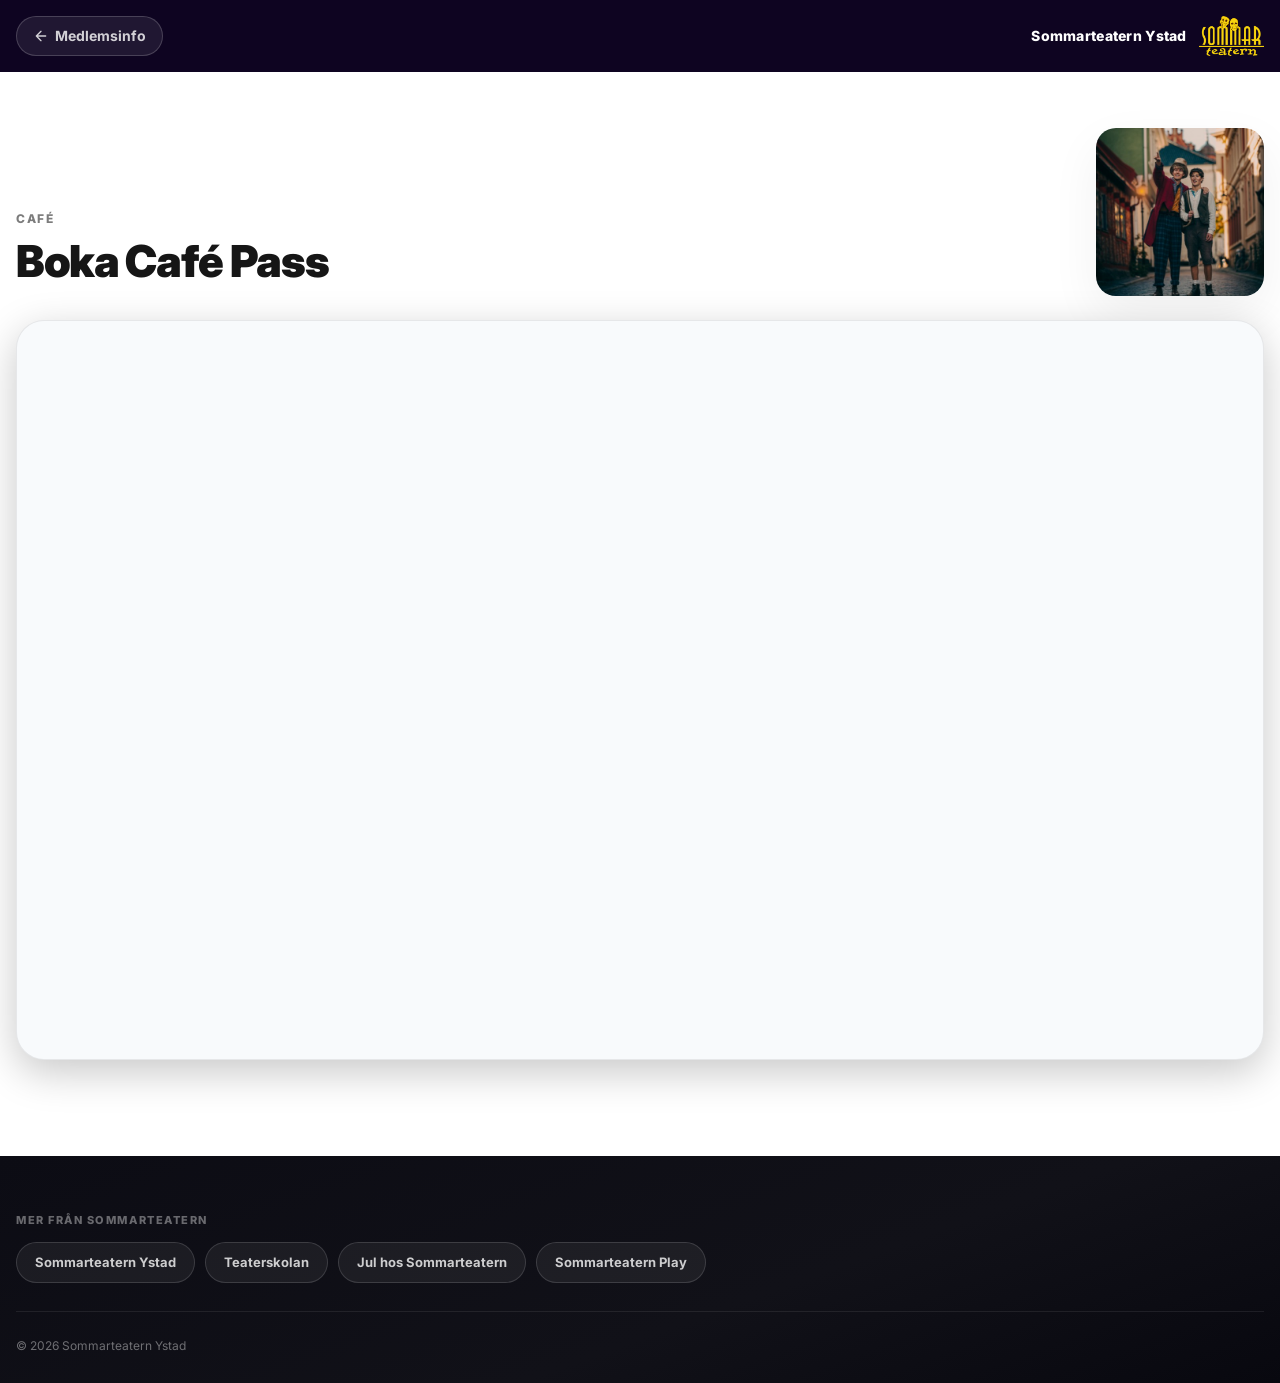
==== cafe-pass.html @ a862b65d "Hela sidan" ====
<!DOCTYPE html>
<html lang="sv">
<head>
  <meta charset="UTF-8">
  <meta name="viewport" content="width=device-width, initial-scale=1.0">
  <title>Boka Café Pass — Medlemsinfo</title>
  <meta name="robots" content="noindex, nofollow">
  <link rel="preconnect" href="https://fonts.googleapis.com">
  <link rel="preconnect" href="https://fonts.gstatic.com" crossorigin>
  <link href="https://fonts.googleapis.com/css2?family=Inter:ital,opsz,wght@0,14..32,300..900;1,14..32,300..900&display=swap" rel="stylesheet">
  <link rel="icon" type="image/png" href="images/sommarteater-logo-yellow.png">
  <link rel="stylesheet" href="css/style.css">
</head>
<body>

  <div class="topbar">
    <div class="container">
      <a href="index.html" class="topbar-back">
        <svg width="16" height="16" viewBox="0 0 24 24" fill="none" stroke="currentColor" stroke-width="2" stroke-linecap="round" stroke-linejoin="round"><path d="M19 12H5M12 19l-7-7 7-7"/></svg>
        Medlemsinfo
      </a>
      <div class="topbar-brand">
        <span class="topbar-title">Sommarteatern Ystad</span>
        <img src="images/sommarteater-logo-yellow.png" alt="Sommarteatern Ystad" class="topbar-logo">
      </div>
    </div>
  </div>

  <section class="section" style="padding-bottom: 24px;">
    <div class="container">
      <div class="page-header-row">
        <div class="page-header-text">
          <p class="section-kicker">Café</p>
          <h1 class="page-title">Boka Café Pass</h1>
        </div>
        <img src="images/accent-cafe.jpg" alt="" class="page-photo">
      </div>
    </div>
  </section>

  <section class="container" style="padding-bottom: 56px;">
    <div class="embed-wrap">
      <iframe id="embed-frame" title="Boka Café Pass"></iframe>
      <div id="embed-loading" class="embed-loading" style="display:none;">
        <div class="embed-loading-spinner"></div>
        <p class="embed-loading-text">Laddar bokning…</p>
      </div>
      <div id="embed-fallback" class="embed-fallback" style="display:none;">
        <h3>Bokningen är inte kopplad ännu</h3>
        <p>Länken till bokningsverktyget saknas. Uppdatera <code>CAFE_PASS_EMBED_URL</code> i <code>js/cafe-pass-config.js</code>.</p>
      </div>
    </div>
  </section>

  <footer class="site-footer">
    <div class="container">

      <p class="footer-links-title">Mer från Sommarteatern</p>
      <div class="footer-links">
        <a href="https://www.sommarteaternystad.com" target="_blank" rel="noopener" class="footer-link-pill">Sommarteatern Ystad</a>
        <a href="https://teaterskolan.sommarteaternystad.com" target="_blank" rel="noopener" class="footer-link-pill">Teaterskolan</a>
        <a href="https://jul.sommarteaternystad.com" target="_blank" rel="noopener" class="footer-link-pill">Jul hos Sommarteatern</a>
        <a href="https://sommarteaternplay.com" target="_blank" rel="noopener" class="footer-link-pill">Sommarteatern Play</a>
      </div>

      <div class="footer-bottom">
        <span>© 2026 Sommarteatern Ystad</span>
      </div>
    </div>
  </footer>

  <script src="js/cafe-pass-config.js"></script>
  <script src="js/embed.js"></script>
  <script>initEmbed(CAFE_PASS_EMBED_URL, "REPLACE_WITH_DEPLOYMENT_ID");</script>

</body>
</html>
---- css/style.css ----
/* ══════════════════════════════════════════════
   MEDLEMSSIDA — Sommarteatern Ystad
   Delar designspråk med sommarteaternystad.com
══════════════════════════════════════════════ */

:root {
  --bg: #ffffff;
  --bg-soft: #f7f7f5;
  --line: rgba(20, 20, 20, 0.08);
  --text: #161616;
  --muted: rgba(22, 22, 22, 0.72);
  --muted-2: rgba(22, 22, 22, 0.5);

  /* Brand */
  --gold: #c9a84c;
  --gold-light: #e0bb65;
  --crimson: #8b1a2e;
  --crimson-deep: #5e0f1e;
  --purple-dark: #0e0421;
  --purple-mid: #1c0938;
  --blue: #1c2a5c;
  --blue-deep: #0a0f28;
  --green: #1a4a28;
  --green-deep: #06110a;

  --max: 1280px;
  --radius-lg: 28px;
  --radius-md: 20px;
  --radius-sm: 14px;
  --shadow: 0 18px 50px rgba(0, 0, 0, 0.06);
  --shadow-dark: 0 12px 40px rgba(0, 0, 0, 0.22);
}

*, *::before, *::after { box-sizing: border-box; }

html { scroll-behavior: smooth; }

body {
  margin: 0;
  font-family: 'Inter', -apple-system, BlinkMacSystemFont, 'Helvetica Neue', sans-serif;
  background: var(--bg);
  color: var(--text);
  line-height: 1.6;
  -webkit-font-smoothing: antialiased;
  -moz-osx-font-smoothing: grayscale;
}

a { color: inherit; text-decoration: none; }
img { display: block; max-width: 100%; }

.container {
  width: min(calc(100% - 32px), var(--max));
  margin: 0 auto;
}

/* ══════════════════════════════════════════════
   TOP BAR — enkel navigering på undersidor
══════════════════════════════════════════════ */

.topbar {
  background: var(--purple-dark);
  padding: 16px 0;
}

.topbar .container {
  display: flex;
  align-items: center;
  justify-content: space-between;
  gap: 16px;
}

.topbar-brand {
  display: flex;
  align-items: center;
  gap: 12px;
}

.topbar-logo { height: 40px; width: auto; }

.topbar-title {
  color: #fff;
  font-weight: 800;
  font-size: 14px;
  letter-spacing: 0.02em;
}

.topbar-back {
  display: inline-flex;
  align-items: center;
  gap: 6px;
  color: rgba(255,255,255,0.80);
  font-size: 14px;
  font-weight: 700;
  padding: 8px 16px;
  border-radius: 999px;
  background: rgba(255,255,255,0.08);
  border: 1px solid rgba(255,255,255,0.18);
  transition: background 0.2s, color 0.2s;
}

.topbar-back:hover { background: rgba(255,255,255,0.16); color: #fff; }

/* ══════════════════════════════════════════════
   HERO (startsida)
══════════════════════════════════════════════ */

.hero-section {
  position: relative;
  padding: 72px 0 56px;
  background:
    linear-gradient(160deg, rgba(14,4,33,0.90) 0%, rgba(28,9,56,0.86) 55%, rgba(94,15,30,0.88) 130%),
    url('../images/accent-hero.jpg') center 32% / cover no-repeat;
  text-align: center;
  overflow: hidden;
}

.hero-logo {
  width: min(140px, 32vw);
  height: auto;
  margin: 0 auto 22px;
  filter: drop-shadow(0 4px 30px rgba(0,0,0,0.5)) drop-shadow(0 0 40px rgba(201,168,76,0.25));
}

.hero-kicker {
  display: block;
  font-size: clamp(13px, 1.8vw, 16px);
  font-weight: 300;
  letter-spacing: 0.14em;
  color: rgba(255,255,255,0.72);
  text-transform: uppercase;
  margin-bottom: 8px;
}

.hero-title {
  margin: 0;
  font-size: clamp(38px, 8vw, 68px);
  font-weight: 900;
  letter-spacing: -0.03em;
  line-height: 0.95;
  color: #fff;
  text-shadow: 0 4px 40px rgba(0,0,0,0.5);
}

.hero-sub {
  margin: 16px auto 0;
  max-width: 460px;
  font-size: 15px;
  color: rgba(255,255,255,0.68);
}

/* ══════════════════════════════════════════════
   SECTION SHARED
══════════════════════════════════════════════ */

.section { padding: 56px 0; }

.section-head { margin-bottom: 32px; }
.section-head.center { text-align: center; }

.section-kicker {
  margin: 0 0 10px;
  text-transform: uppercase;
  letter-spacing: 0.14em;
  font-size: 12px;
  font-weight: 800;
  color: #7c7c7c;
}

h1.page-title {
  margin: 0 0 12px;
  font-size: clamp(28px, 4.5vw, 44px);
  font-weight: 900;
  letter-spacing: -0.03em;
  line-height: 1.05;
  color: var(--text);
}

h2 {
  margin: 0 0 12px;
  font-size: clamp(26px, 3.5vw, 38px);
  line-height: 1.05;
  letter-spacing: -0.03em;
  color: var(--text);
}

.page-lead {
  font-size: 16px;
  color: var(--muted);
  max-width: 620px;
  margin: 0 0 8px;
}

/* ══════════════════════════════════════════════
   SIDHUVUD MED STÄMNINGSBILD
══════════════════════════════════════════════ */

.page-header-row {
  display: flex;
  align-items: flex-end;
  justify-content: space-between;
  gap: 28px;
  flex-wrap: wrap;
}

.page-header-text { flex: 1; min-width: 240px; }

.page-photo {
  width: 168px;
  height: 168px;
  border-radius: var(--radius-md);
  object-fit: cover;
  box-shadow: var(--shadow);
  flex-shrink: 0;
}

@media (max-width: 719px) {
  .page-header-row { flex-direction: column-reverse; align-items: stretch; gap: 18px; }
  .page-photo { width: 100%; height: 160px; }
}

/* ══════════════════════════════════════════════
   INFO-KORT (Ledare & Kontakt m.fl.)
══════════════════════════════════════════════ */

.info-card {
  background: #fff;
  border: 1px solid var(--line);
  border-radius: var(--radius-md);
  padding: 24px 26px;
  box-shadow: var(--shadow);
  margin-bottom: 32px;
}

.info-card-title {
  margin: 0 0 12px;
  font-size: 16px;
  font-weight: 800;
  letter-spacing: -0.01em;
  color: var(--text);
}

.info-card p {
  margin: 0 0 10px;
  font-size: 14px;
  color: var(--muted);
  line-height: 1.65;
}

.info-card p:last-child { margin-bottom: 0; }

/* ══════════════════════════════════════════════
   FÖRMÅNS-KORT
══════════════════════════════════════════════ */

.benefit-card {
  background: #fff;
  border: 1px solid var(--line);
  border-radius: var(--radius-lg);
  padding: 30px 28px;
  box-shadow: var(--shadow);
  margin-bottom: 20px;
}

.benefit-card-icon {
  width: 52px;
  height: 52px;
  border-radius: 14px;
  display: flex;
  align-items: center;
  justify-content: center;
  margin-bottom: 18px;
  background: rgba(201,168,76,0.12);
  color: var(--gold);
}

.benefit-card-icon--purple { background: rgba(91,42,134,0.10); color: #7c3fb0; }

.benefit-card-title {
  margin: 0 0 12px;
  font-size: 21px;
  font-weight: 900;
  letter-spacing: -0.02em;
  color: var(--text);
}

.benefit-card p {
  margin: 0 0 14px;
  font-size: 14.5px;
  line-height: 1.7;
  color: var(--muted);
}

.benefit-card p:last-of-type { margin-bottom: 0; }

.benefit-card-code {
  display: inline-flex;
  align-items: center;
  gap: 8px;
  background: var(--bg-soft);
  border: 1px solid var(--line);
  border-radius: 999px;
  padding: 8px 20px;
  font-weight: 800;
  font-size: 14px;
  letter-spacing: 0.04em;
  margin: 6px 0 4px;
}

/* ══════════════════════════════════════════════
   LÄNK-GRID (bento-liknande knappar)
══════════════════════════════════════════════ */

.link-grid {
  display: grid;
  grid-template-columns: repeat(3, 1fr);
  gap: 16px;
}

.link-tile {
  border-radius: var(--radius-lg);
  overflow: hidden;
  position: relative;
  min-height: 200px;
  display: flex;
  transition: transform 0.22s ease, box-shadow 0.22s ease;
  box-shadow: var(--shadow-dark);
}

.link-tile:hover { transform: translateY(-4px) scale(1.005); box-shadow: 0 24px 64px rgba(0,0,0,0.30); }

.link-tile--wide { grid-column: span 3; min-height: 150px; }
.link-tile--half { grid-column: span 3; }

@media (min-width: 720px) {
  .link-tile--half { grid-column: span 1; }
}

.link-tile-inner {
  flex: 1;
  display: flex;
  flex-direction: column;
  justify-content: flex-end;
  padding: 28px;
  position: relative;
}

.link-tile--oliver .link-tile-inner {
  background: linear-gradient(135deg, var(--crimson) 0%, #3a0a16 60%, #1a0520 100%);
}
.link-tile--lilla .link-tile-inner {
  background: linear-gradient(135deg, var(--green) 0%, var(--green-deep) 100%);
}
.link-tile--schema .link-tile-inner {
  background: linear-gradient(135deg, var(--blue) 0%, var(--blue-deep) 100%);
}
.link-tile--cafe .link-tile-inner {
  background: linear-gradient(135deg, #5a4010 0%, #281800 100%);
}
.link-tile--tickets .link-tile-inner {
  background: linear-gradient(135deg, #1c2a5c 0%, #0a0f28 100%);
}
.link-tile--formaner .link-tile-inner {
  background: linear-gradient(135deg, #5b2a86 0%, #1f0a38 100%);
}
.link-tile--reklam .link-tile-inner {
  background: linear-gradient(135deg, #4338CA 0%, #151046 100%);
}

.link-tile-tag {
  display: inline-block;
  align-self: flex-start;
  font-size: 10px;
  font-weight: 800;
  text-transform: uppercase;
  letter-spacing: 0.14em;
  color: rgba(255,255,255,0.55);
  background: rgba(255,255,255,0.12);
  padding: 3px 10px;
  border-radius: 999px;
  margin-bottom: 12px;
}

.link-tile-title {
  margin: 0 0 8px;
  font-size: clamp(20px, 2.4vw, 26px);
  font-weight: 900;
  color: #fff;
  letter-spacing: -0.02em;
  line-height: 1.05;
}

.link-tile-desc {
  margin: 0;
  font-size: 13px;
  color: rgba(255,255,255,0.65);
  line-height: 1.5;
}

.link-tile-arrow {
  position: absolute;
  top: 24px;
  right: 24px;
  color: rgba(255,255,255,0.55);
  transition: transform 0.2s, color 0.2s;
}

.link-tile:hover .link-tile-arrow { transform: translate(3px,-3px); color: #fff; }

.link-tile.is-disabled { opacity: 0.6; cursor: default; }
.link-tile.is-disabled:hover { transform: none; box-shadow: var(--shadow-dark); }

/* ══════════════════════════════════════════════
   RESURS-KORT (dokumentlänkar på innehållssidor)
══════════════════════════════════════════════ */

.resource-list {
  display: flex;
  flex-direction: column;
  gap: 14px;
  margin: 0 0 40px;
}

.resource-card {
  display: flex;
  align-items: center;
  gap: 18px;
  background: #fff;
  border: 1px solid var(--line);
  border-radius: var(--radius-md);
  padding: 20px 24px;
  box-shadow: var(--shadow);
  transition: transform 0.18s ease, box-shadow 0.18s ease, border-color 0.18s;
}

.resource-card:hover {
  transform: translateY(-2px);
  box-shadow: 0 20px 50px rgba(0,0,0,0.10);
  border-color: rgba(201,168,76,0.4);
}

.resource-icon {
  flex-shrink: 0;
  width: 46px;
  height: 46px;
  border-radius: 12px;
  display: flex;
  align-items: center;
  justify-content: center;
  background: var(--bg-soft);
  color: var(--crimson);
}

.resource-body { flex: 1; min-width: 0; }

.resource-title {
  margin: 0 0 3px;
  font-size: 16px;
  font-weight: 800;
  letter-spacing: -0.01em;
  color: var(--text);
}

.resource-desc {
  margin: 0;
  font-size: 13px;
  color: var(--muted-2);
}

.resource-go {
  flex-shrink: 0;
  color: var(--muted-2);
  transition: transform 0.18s, color 0.18s;
}

.resource-card:hover .resource-go { transform: translateX(3px); color: var(--crimson); }

/* ══════════════════════════════════════════════
   BUTTONS
══════════════════════════════════════════════ */

.btn {
  display: inline-flex;
  align-items: center;
  justify-content: center;
  gap: 8px;
  min-height: 50px;
  padding: 0 26px;
  border-radius: 999px;
  font-size: 15px;
  font-weight: 800;
  letter-spacing: -0.01em;
  transition: background 0.2s, transform 0.18s, box-shadow 0.18s;
  cursor: pointer;
  border: none;
  white-space: nowrap;
}

.btn-gold { background: var(--gold); color: #1a1000; }
.btn-gold:hover { background: var(--gold-light); transform: translateY(-2px); box-shadow: 0 8px 24px rgba(201,168,76,0.45); }

.btn-crimson { background: var(--crimson); color: #fff; }
.btn-crimson:hover { background: #a01f35; transform: translateY(-2px); box-shadow: 0 8px 24px rgba(139,26,46,0.4); }

.btn-dark { background: var(--purple-dark); color: #fff; }
.btn-dark:hover { background: var(--purple-mid); transform: translateY(-2px); }

.btn-row {
  display: flex;
  gap: 12px;
  flex-wrap: wrap;
  margin-top: 4px;
}

/* ══════════════════════════════════════════════
   NOTICE / PLACEHOLDER
══════════════════════════════════════════════ */

.notice {
  border-radius: var(--radius-md);
  padding: 18px 22px;
  font-size: 14px;
  line-height: 1.6;
  margin-bottom: 32px;
}

.notice-info {
  background: #fff7e6;
  border: 1px solid #f0d999;
  color: #7a5c00;
}

/* ══════════════════════════════════════════════
   SCHEMA EMBED
══════════════════════════════════════════════ */

.embed-wrap {
  position: relative;
  border-radius: var(--radius-lg);
  overflow: hidden;
  box-shadow: var(--shadow-dark);
  border: 1px solid var(--line);
  background: #f8fafc;
}

.embed-wrap iframe {
  display: block;
  width: 100%;
  height: 82vh;
  min-height: 640px;
  border: none;
  position: relative;
  z-index: 1;
}

.embed-loading {
  position: absolute;
  inset: 0;
  display: flex;
  flex-direction: column;
  align-items: center;
  justify-content: center;
  gap: 16px;
  background: #f8fafc;
  z-index: 2;
  transition: opacity 0.25s ease;
}

.embed-loading-spinner {
  width: 40px;
  height: 40px;
  border-radius: 50%;
  border: 3px solid rgba(139, 26, 46, 0.15);
  border-top-color: var(--crimson);
  animation: embed-spin 0.8s linear infinite;
}

.embed-loading-text {
  font-size: 13px;
  font-weight: 700;
  color: var(--muted-2);
}

@keyframes embed-spin {
  to { transform: rotate(360deg); }
}

.embed-fallback {
  padding: 60px 24px;
  text-align: center;
  color: var(--muted);
}

.embed-fallback h3 { margin: 0 0 10px; font-size: 20px; color: var(--text); }
.embed-fallback p { margin: 0 0 20px; font-size: 14px; }

@media (max-width: 719px) {
  .embed-wrap iframe { height: 78vh; min-height: 520px; }
}

/* ══════════════════════════════════════════════
   KOMMER SNART
══════════════════════════════════════════════ */

.coming-soon {
  text-align: center;
  padding: 90px 0;
}

.coming-soon-badge {
  display: inline-block;
  font-size: 11px;
  font-weight: 800;
  text-transform: uppercase;
  letter-spacing: 0.16em;
  color: var(--crimson);
  background: rgba(139,26,46,0.08);
  padding: 6px 14px;
  border-radius: 999px;
  margin-bottom: 18px;
}

/* ══════════════════════════════════════════════
   FOOTER
══════════════════════════════════════════════ */

.site-footer {
  background: linear-gradient(160deg, #0c0c14 0%, #111118 60%, #08080f 100%);
  color: #fff;
  padding: 56px 0 28px;
  margin-top: 40px;
}

.footer-doc-card {
  display: flex;
  align-items: center;
  gap: 20px;
  background: rgba(255,255,255,0.05);
  border: 1px solid rgba(255,255,255,0.10);
  border-radius: var(--radius-md);
  padding: 22px 26px;
  margin-bottom: 32px;
  flex-wrap: wrap;
}

.footer-doc-icon {
  flex-shrink: 0;
  width: 48px;
  height: 48px;
  border-radius: 12px;
  background: rgba(201,168,76,0.15);
  color: var(--gold);
  display: flex;
  align-items: center;
  justify-content: center;
}

.footer-doc-body { flex: 1; min-width: 200px; }

.footer-doc-title { font-size: 16px; font-weight: 800; margin: 0 0 4px; }
.footer-doc-desc { font-size: 13px; color: rgba(255,255,255,0.55); margin: 0; }

.footer-links-title {
  margin: 0 0 12px;
  font-size: 11px;
  font-weight: 800;
  text-transform: uppercase;
  letter-spacing: 0.14em;
  color: rgba(255,255,255,0.38);
}

.footer-links {
  display: flex;
  flex-wrap: wrap;
  gap: 10px;
  margin-bottom: 28px;
}

.footer-link-pill {
  display: inline-flex;
  align-items: center;
  padding: 9px 18px;
  border-radius: 999px;
  background: rgba(255,255,255,0.06);
  border: 1px solid rgba(255,255,255,0.14);
  color: rgba(255,255,255,0.78);
  font-size: 13px;
  font-weight: 700;
  transition: background 0.2s, border-color 0.2s, color 0.2s;
}

.footer-link-pill:hover {
  background: rgba(255,255,255,0.14);
  border-color: rgba(255,255,255,0.22);
  color: #fff;
}

.footer-bottom {
  display: flex;
  align-items: center;
  justify-content: space-between;
  gap: 12px;
  flex-wrap: wrap;
  padding-top: 24px;
  border-top: 1px solid rgba(255,255,255,0.08);
  font-size: 12px;
  color: rgba(255,255,255,0.40);
}

.footer-bottom a { color: rgba(255,255,255,0.55); }
.footer-bottom a:hover { color: #fff; }

/* ══════════════════════════════════════════════
   RESPONSIVE
══════════════════════════════════════════════ */

@media (max-width: 719px) {
  .link-grid { grid-template-columns: 1fr; }
  .link-tile--wide { grid-column: span 1; }
  .topbar-title { display: none; }

  /* Kompakt hero — allt (header + snabblänkar) ska rymmas i första vyn */
  .hero-section { padding: 24px 0 18px; }
  .hero-logo { width: 56px; margin: 0 auto 8px; }
  .hero-kicker { font-size: 10px; margin-bottom: 2px; }
  .hero-title { font-size: 28px; }
  .hero-sub { display: none; }

  .section--home-links { padding: 14px 0 24px; }
  .section--home-links .section-head { margin-bottom: 10px; }
  .section--home-links .section-kicker { display: none; }
  .section--home-links h2 { font-size: 18px; letter-spacing: -0.02em; }

  /* Snabblänkar som kompakta rader istället för stora kort */
  .link-grid { gap: 8px; }
  .link-tile, .link-tile--wide, .link-tile--half { min-height: 0; }

  .link-tile-inner {
    flex-direction: row;
    align-items: center;
    justify-content: space-between;
    padding: 17px 18px;
    gap: 12px;
  }

  .link-tile-tag { display: none; }
  .link-tile-title { font-size: 15px; margin: 0; line-height: 1.2; }
  .link-tile-desc { display: none; }

  .link-tile-arrow {
    position: static;
    flex-shrink: 0;
    width: 16px;
    height: 16px;
  }
}
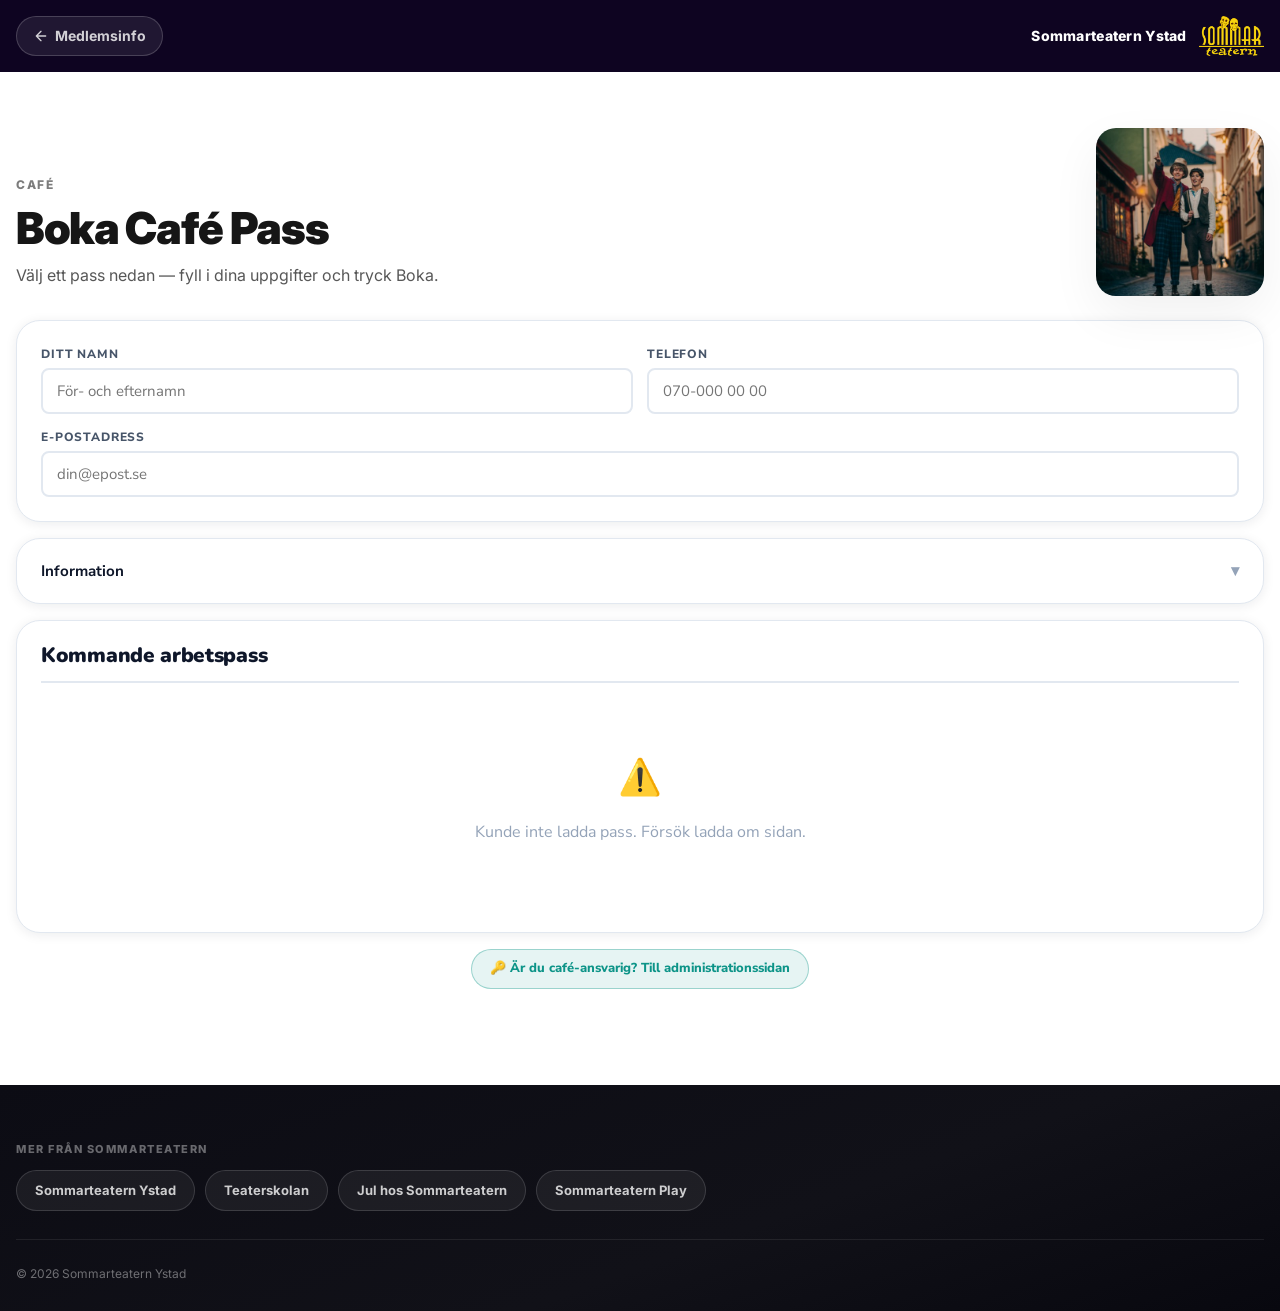
==== commit 1f4344fa: "Boka cafepass" ====
--- a/cafe-pass.html
+++ b/cafe-pass.html
@@ -8,8 +8,353 @@
   <link rel="preconnect" href="https://fonts.googleapis.com">
   <link rel="preconnect" href="https://fonts.gstatic.com" crossorigin>
   <link href="https://fonts.googleapis.com/css2?family=Inter:ital,opsz,wght@0,14..32,300..900;1,14..32,300..900&display=swap" rel="stylesheet">
+  <link href="https://fonts.googleapis.com/css2?family=Nunito:wght@400;600;700;800;900&family=Nunito+Sans:wght@400;600;700&display=swap" rel="stylesheet">
   <link rel="icon" type="image/png" href="images/sommarteater-logo-yellow.png">
   <link rel="stylesheet" href="css/style.css">
+  <style>
+    /* ══════════════════════════════════════════════
+       CAFÉ-PASS-VERKTYG — scopead under #cafe-app
+       så inget krockar med sajtens egna klasser
+    ══════════════════════════════════════════════ */
+    #cafe-app, #cafe-app *, #cafe-app *::before, #cafe-app *::after { box-sizing: border-box; }
+    #cafe-app {
+      --bg:           #f0f4f8;
+      --surface:      #ffffff;
+      --surface-alt:  #f8fafc;
+      --border:       #e2e8f0;
+      --text-primary: #0f172a;
+      --text-secondary:#475569;
+      --text-muted:   #94a3b8;
+      --accent:       #0d9488;
+      --accent-hover: #0f766e;
+      --accent-light: #f0fdfa;
+      --accent-mid:   #ccfbf1;
+      --danger:       #e11d48;
+      --danger-light: #fff1f2;
+      --available:    #16a34a;
+      --taken:        #cbd5e1;
+      --radius-xl: 24px;
+      --radius-lg: 16px;
+      --radius-md: 12px;
+      --radius-sm: 8px;
+      --shadow-sm: 0 1px 4px rgba(15,23,42,0.06);
+      --shadow:    0 2px 12px rgba(15,23,42,0.08);
+      --shadow-lg: 0 8px 32px rgba(15,23,42,0.12);
+
+      font-family: 'Nunito Sans', sans-serif;
+      color: var(--text-primary);
+      line-height: 1.5;
+    }
+
+    #cafe-app .card {
+      background: var(--surface);
+      border-radius: var(--radius-xl);
+      border: 1px solid var(--border);
+      box-shadow: var(--shadow);
+      margin-bottom: 16px;
+      overflow: hidden;
+    }
+    #cafe-app .card-body { padding: 24px; }
+
+    #cafe-app .form-grid {
+      display: grid;
+      grid-template-columns: 1fr 1fr;
+      gap: 14px;
+    }
+    #cafe-app .form-grid .full { grid-column: 1 / -1; }
+    @media (max-width: 520px) { #cafe-app .form-grid { grid-template-columns: 1fr; } }
+
+    #cafe-app .field { display: flex; flex-direction: column; gap: 5px; }
+    #cafe-app .field label {
+      font-size: 0.75rem;
+      font-weight: 800;
+      text-transform: uppercase;
+      letter-spacing: 0.07em;
+      color: var(--text-secondary);
+    }
+    #cafe-app .field input {
+      padding: 11px 14px;
+      border: 2px solid var(--border);
+      border-radius: var(--radius-sm);
+      font-family: 'Nunito Sans', sans-serif;
+      font-size: 15px;
+      color: var(--text-primary);
+      background: var(--surface);
+      transition: border-color 0.15s, box-shadow 0.15s;
+      width: 100%;
+    }
+    #cafe-app .field input:focus {
+      outline: none;
+      border-color: var(--accent);
+      box-shadow: 0 0 0 3px rgba(13,148,136,0.12);
+    }
+    #cafe-app .field input.invalid {
+      border-color: var(--danger);
+      background: var(--danger-light);
+      box-shadow: 0 0 0 3px rgba(225,29,72,0.08);
+    }
+
+    #cafe-app details { border: none; }
+    #cafe-app details summary {
+      padding: 20px 24px;
+      font-weight: 700;
+      font-size: 0.95rem;
+      cursor: pointer;
+      list-style: none;
+      display: flex;
+      justify-content: space-between;
+      align-items: center;
+      border-radius: var(--radius-xl);
+      transition: background 0.15s;
+      color: var(--text-primary);
+    }
+    #cafe-app details summary:hover { background: var(--surface-alt); }
+    #cafe-app details summary::-webkit-details-marker { display: none; }
+    #cafe-app details summary::after { content: '▾'; color: var(--text-muted); font-size: 1rem; transition: transform 0.2s; }
+    #cafe-app details[open] summary::after { transform: rotate(180deg); }
+    #cafe-app .info-content {
+      padding: 0 24px 20px;
+      font-size: 0.93rem;
+      color: var(--text-secondary);
+      line-height: 1.75;
+      border-top: 1px solid var(--border);
+      padding-top: 16px;
+    }
+
+    #cafe-app .section-heading {
+      display: flex;
+      align-items: center;
+      gap: 12px;
+      margin: 28px 0 14px;
+    }
+    #cafe-app .section-heading-text {
+      font-family: 'Nunito', sans-serif;
+      font-size: 0.82rem;
+      font-weight: 800;
+      text-transform: uppercase;
+      letter-spacing: 0.1em;
+      color: var(--text-muted);
+      white-space: nowrap;
+    }
+    #cafe-app .section-heading-line {
+      flex: 1;
+      height: 1px;
+      background: var(--border);
+    }
+
+    #cafe-app .pass-card {
+      background: var(--surface);
+      border: 2px solid var(--border);
+      border-radius: var(--radius-xl);
+      margin-bottom: 12px;
+      overflow: hidden;
+      box-shadow: var(--shadow-sm);
+      transition: border-color 0.15s, box-shadow 0.15s, transform 0.1s;
+    }
+    #cafe-app .pass-card:hover { box-shadow: var(--shadow); transform: translateY(-1px); }
+
+    #cafe-app .pass-header {
+      padding: 18px 20px;
+      cursor: pointer;
+      display: flex;
+      align-items: flex-start;
+      justify-content: space-between;
+      gap: 14px;
+      border-left: 5px solid transparent;
+      user-select: none;
+      transition: background 0.12s;
+    }
+    #cafe-app .pass-header:hover { background: var(--surface-alt); }
+    #cafe-app .pass-header.open { background: var(--surface-alt); }
+
+    #cafe-app .pass-header-left { flex: 1; min-width: 0; }
+
+    #cafe-app .event-pill {
+      display: inline-block;
+      font-family: 'Nunito', sans-serif;
+      font-size: 0.72rem;
+      font-weight: 800;
+      text-transform: uppercase;
+      letter-spacing: 0.08em;
+      color: white;
+      padding: 3px 11px;
+      border-radius: 20px;
+      margin-bottom: 8px;
+    }
+
+    #cafe-app .pass-date {
+      font-family: 'Nunito', sans-serif;
+      font-size: 1.3rem;
+      font-weight: 900;
+      color: var(--text-primary);
+      letter-spacing: -0.3px;
+      margin-bottom: 4px;
+      line-height: 1.2;
+    }
+
+    #cafe-app .pass-time-chip {
+      display: inline-block;
+      font-size: 0.78rem;
+      font-weight: 700;
+      background: var(--border);
+      color: var(--text-secondary);
+      padding: 2px 10px;
+      border-radius: 20px;
+      margin-bottom: 6px;
+    }
+
+    #cafe-app .pass-meta {
+      font-size: 0.82rem;
+      color: var(--text-secondary);
+      display: flex;
+      align-items: center;
+      gap: 6px;
+      flex-wrap: wrap;
+      margin-top: 2px;
+    }
+    #cafe-app .ansvarig-chip {
+      font-size: 0.78rem;
+      font-weight: 700;
+      background: var(--accent-light);
+      color: var(--accent);
+      border: 1px solid var(--accent-mid);
+      border-radius: 20px;
+      padding: 2px 10px;
+    }
+
+    #cafe-app .pass-header-right {
+      display: flex;
+      flex-direction: column;
+      align-items: flex-end;
+      gap: 5px;
+      flex-shrink: 0;
+      padding-top: 4px;
+    }
+    #cafe-app .availability-dots { font-size: 1.1em; letter-spacing: 3px; line-height: 1; }
+    #cafe-app .dot-available { color: var(--available); }
+    #cafe-app .dot-taken { color: var(--taken); }
+    #cafe-app .slots-label { font-size: 0.75rem; color: var(--text-muted); white-space: nowrap; font-weight: 600; }
+    #cafe-app .slots-full { color: var(--danger); font-weight: 700; }
+    #cafe-app .toggle-chevron { font-size: 0.75rem; color: var(--text-muted); transition: transform 0.2s; margin-top: 2px; }
+    #cafe-app .pass-header.open .toggle-chevron { transform: rotate(180deg); }
+
+    #cafe-app .pass-details {
+      display: none;
+      border-top: 2px solid var(--border);
+      background: var(--surface-alt);
+      padding: 16px 20px;
+    }
+    #cafe-app .pass-details.visible { display: block; }
+
+    #cafe-app .slot-list { display: flex; flex-direction: column; gap: 8px; }
+
+    #cafe-app .slot-row {
+      display: flex;
+      align-items: center;
+      justify-content: space-between;
+      gap: 12px;
+      padding: 11px 15px;
+      border-radius: var(--radius-md);
+      border: 1.5px solid var(--border);
+      background: var(--surface);
+    }
+    #cafe-app .slot-row.responsible {
+      background: var(--accent-light);
+      border-color: var(--accent-mid);
+    }
+    #cafe-app .slot-row.booked {
+      background: #f8fafc;
+    }
+    #cafe-app .slot-row.open-slot {
+      background: #f0fdf4;
+      border-color: #bbf7d0;
+    }
+
+    #cafe-app .slot-name { font-weight: 700; font-size: 0.88rem; color: var(--text-primary); }
+    #cafe-app .slot-tag {
+      font-size: 0.72rem;
+      font-weight: 800;
+      padding: 3px 9px;
+      border-radius: 20px;
+      white-space: nowrap;
+      text-transform: uppercase;
+      letter-spacing: 0.05em;
+    }
+    #cafe-app .tag-responsible { background: var(--accent-mid); color: var(--accent-hover); }
+    #cafe-app .tag-booked { background: #e2e8f0; color: #475569; }
+    #cafe-app .tag-open { color: var(--available); font-size: 0.83rem; font-weight: 700; text-transform: none; letter-spacing: 0; }
+
+    #cafe-app .boka-btn {
+      background: var(--accent);
+      color: white;
+      padding: 8px 20px;
+      border: none;
+      border-radius: var(--radius-sm);
+      cursor: pointer;
+      font-family: 'Nunito', sans-serif;
+      font-size: 0.83rem;
+      font-weight: 800;
+      letter-spacing: 0.02em;
+      transition: background 0.12s, transform 0.1s, box-shadow 0.1s;
+      white-space: nowrap;
+    }
+    #cafe-app .boka-btn:hover {
+      background: var(--accent-hover);
+      transform: translateY(-1px);
+      box-shadow: 0 4px 12px rgba(13,148,136,0.25);
+    }
+    #cafe-app .boka-btn:active { transform: translateY(0); }
+    #cafe-app .boka-btn:disabled { background: #cbd5e1; cursor: not-allowed; transform: none; box-shadow: none; }
+
+    #cafe-app #status-message {
+      position: fixed;
+      top: 20px;
+      left: 50%;
+      transform: translateX(-50%);
+      max-width: 92%;
+      padding: 13px 22px;
+      border-radius: var(--radius-md);
+      display: none;
+      text-align: center;
+      font-family: 'Nunito', sans-serif;
+      font-weight: 800;
+      font-size: 0.9rem;
+      z-index: 9999;
+      box-shadow: var(--shadow-lg);
+      transition: opacity 0.3s;
+    }
+    #cafe-app .success { background: #dcfce7; color: #15803d; border: 1.5px solid #bbf7d0; }
+    #cafe-app .error   { background: #ffe4e6; color: #be123c; border: 1.5px solid #fecdd3; }
+
+    #cafe-app .state-box {
+      text-align: center;
+      padding: 48px 24px;
+      color: var(--text-muted);
+    }
+    #cafe-app .state-box .icon { font-size: 2.2rem; margin-bottom: 10px; }
+    #cafe-app .spinner {
+      display: inline-block;
+      width: 20px; height: 20px;
+      border: 2.5px solid var(--border);
+      border-top-color: var(--accent);
+      border-radius: 50%;
+      animation: cafeSpin 0.65s linear infinite;
+      vertical-align: middle;
+      margin-right: 8px;
+    }
+    @keyframes cafeSpin { to { transform: rotate(360deg); } }
+
+    #cafe-app .card-title {
+      font-family: 'Nunito', sans-serif;
+      font-size: 1.3rem;
+      font-weight: 900;
+      margin: 0 0 20px;
+      color: var(--text-primary);
+      letter-spacing: -0.3px;
+      padding-bottom: 14px;
+      border-bottom: 2px solid var(--border);
+    }
+  </style>
 </head>
 <body>
 
@@ -32,23 +377,68 @@
         <div class="page-header-text">
           <p class="section-kicker">Café</p>
           <h1 class="page-title">Boka Café Pass</h1>
+          <p class="page-lead">Välj ett pass nedan — fyll i dina uppgifter och tryck Boka.</p>
         </div>
         <img src="images/accent-cafe.jpg" alt="" class="page-photo">
       </div>
     </div>
   </section>
 
+  <!-- ═══════════════════════════════════════
+       CAFÉ-PASS-VERKTYGET (tidigare inbäddat via iframe,
+       nu inbakat direkt på sidan — samma funktion, oförändrad)
+  ════════════════════════════════════════ -->
   <section class="container" style="padding-bottom: 56px;">
-    <div class="embed-wrap">
-      <iframe id="embed-frame" title="Boka Café Pass"></iframe>
-      <div id="embed-loading" class="embed-loading" style="display:none;">
-        <div class="embed-loading-spinner"></div>
-        <p class="embed-loading-text">Laddar bokning…</p>
-      </div>
-      <div id="embed-fallback" class="embed-fallback" style="display:none;">
-        <h3>Bokningen är inte kopplad ännu</h3>
-        <p>Länken till bokningsverktyget saknas. Uppdatera <code>CAFE_PASS_EMBED_URL</code> i <code>js/cafe-pass-config.js</code>.</p>
-      </div>
+    <div id="cafe-app">
+
+      <!-- FORMULÄR -->
+      <div class="card">
+        <div class="card-body">
+          <div class="form-grid">
+            <div class="field">
+              <label for="namn">Ditt namn</label>
+              <input type="text" id="namn" placeholder="För- och efternamn" autocomplete="name">
+            </div>
+            <div class="field">
+              <label for="telefon">Telefon</label>
+              <input type="tel" id="telefon" placeholder="070-000 00 00" autocomplete="tel">
+            </div>
+            <div class="field full">
+              <label for="epost">E-postadress</label>
+              <input type="email" id="epost" placeholder="din@epost.se" autocomplete="email">
+            </div>
+          </div>
+        </div>
+      </div>
+
+      <!-- INFO -->
+      <div class="card" style="padding:0;">
+        <details>
+          <summary id="info-title">Laddar information…</summary>
+          <div class="info-content" id="info-content"></div>
+        </details>
+      </div>
+
+      <!-- TOAST -->
+      <div id="status-message"></div>
+
+      <!-- PASS -->
+      <div class="card">
+        <div class="card-body">
+          <h2 class="card-title">Kommande arbetspass</h2>
+          <div id="passes-container">
+            <div class="state-box"><span class="spinner"></span> Laddar pass…</div>
+          </div>
+        </div>
+      </div>
+
+      <!-- ADMIN -->
+      <div style="text-align:center; margin-top: 8px;">
+        <a href="https://script.google.com/macros/s/AKfycbxEjW2IMjgA4ERmTwCeDG6n3Pn6tPs2bTy6FCx7XPf_52jaxcmawQoKGZJZENi3vkpUvQ/exec?page=admin" target="_blank" rel="noopener" style="display:inline-flex; align-items:center; gap:7px; padding:9px 18px; border-radius:999px; background:rgba(13,148,136,0.10); border:1.5px solid rgba(13,148,136,0.35); color:#0d9488; font-size:13px; font-weight:800; text-decoration:none;">
+          🔑 Är du café-ansvarig? Till administrationssidan
+        </a>
+      </div>
+
     </div>
   </section>
 
@@ -69,9 +459,236 @@
     </div>
   </footer>
 
-  <script src="js/cafe-pass-config.js"></script>
-  <script src="js/embed.js"></script>
-  <script>initEmbed(CAFE_PASS_EMBED_URL, "REPLACE_WITH_DEPLOYMENT_ID");</script>
+<script>
+  const GAS_URL = 'https://script.google.com/macros/s/AKfycbxEjW2IMjgA4ERmTwCeDG6n3Pn6tPs2bTy6FCx7XPf_52jaxcmawQoKGZJZENi3vkpUvQ/exec';
+
+  document.addEventListener('DOMContentLoaded', () => {
+    loadInfo();
+    loadPasses();
+  });
+
+  // ── INFO ACCORDION ──
+  async function loadInfo() {
+    try {
+      const res = await fetch(GAS_URL + '?action=getInfo', { cache: 'no-store' });
+      const info = await res.json();
+      document.getElementById('info-title').textContent = info.title;
+      document.getElementById('info-content').innerHTML = info.content;
+    } catch (e) {
+      document.getElementById('info-title').textContent = 'Information';
+      document.getElementById('info-content').innerHTML = 'Kunde inte ladda informationstexten.';
+    }
+  }
+
+  // ── COLOUR PALETTE ──
+  // Distinct, vibrant colours per föreställning — same name = same colour always
+  const EVENT_COLORS = [
+    '#0d9488', // teal
+    '#7c3aed', // violet
+    '#ea580c', // orange
+    '#0369a1', // blue
+    '#be185d', // pink
+    '#15803d', // green
+    '#b45309', // amber
+    '#0e7490', // cyan
+    '#6d28d9', // purple
+    '#dc2626', // red
+  ];
+  const colorCache = {};
+  let colorIndex = 0;
+  function eventColor(name) {
+    if (!colorCache[name]) { colorCache[name] = EVENT_COLORS[colorIndex++ % EVENT_COLORS.length]; }
+    return colorCache[name];
+  }
+
+  // ── DOTS ──
+  function dots(available, total) {
+    let s = '';
+    for (let i = 0; i < total; i++) {
+      s += i < available
+        ? '<span class="dot-available" title="Ledig">●</span>'
+        : '<span class="dot-taken" title="Bokad">●</span>';
+    }
+    return `<span class="availability-dots">${s}</span>`;
+  }
+
+  // ── SECTION LABELS mapping (must match Kod.gs) ──
+  let lastSection = null;
+
+  function sectionDivider(section) {
+    if (section === lastSection) return '';
+    lastSection = section;
+    const icons = {
+      'Vårens föreställningar – Teaterskolan': '🌸',
+      'Sommarens föreställningar – Sommarteatern': '☀️',
+      'Jul hos Sommarteatern': '🎄',
+      'Kommande föreställningar': '🎭'
+    };
+    const icon = icons[section] || '🎭';
+    return `
+      <div class="section-heading">
+        <span class="section-heading-text">${icon} ${section}</span>
+        <div class="section-heading-line"></div>
+      </div>`;
+  }
+
+  // ── MAIN RENDER ──
+  // Data är en sorterad array från backend — ingen frontend-sortering behövs
+  async function loadPasses() {
+    document.getElementById('passes-container').innerHTML =
+      '<div class="state-box"><span class="spinner"></span> Laddar pass…</div>';
+    try {
+      const res = await fetch(GAS_URL + '?action=getPasses', { cache: 'no-store' });
+      const passes = await res.json();
+      renderPasses(passes);
+    } catch (e) {
+      document.getElementById('passes-container').innerHTML =
+        '<div class="state-box"><div class="icon">⚠️</div><p>Kunde inte ladda pass. Försök ladda om sidan.</p></div>';
+    }
+  }
+
+  function renderPasses(passes) {
+    lastSection = null;
+    const container = document.getElementById('passes-container');
+    container.innerHTML = '';
+
+    if (!passes || passes.length === 0) {
+      container.innerHTML = '<div class="state-box"><div class="icon">🎭</div><p>Inga kommande pass just nu.</p></div>';
+      return;
+    }
+
+    // Pre-assign colours in order they appear (stable across renders)
+    passes.forEach(p => eventColor(p.event));
+
+    let html = '';
+    passes.forEach((pass, idx) => {
+      const color = eventColor(pass.event);
+      const isFull = pass.availableSlots === 0;
+
+      html += sectionDivider(pass.section);
+
+      html += `
+        <div class="pass-card" id="card-${idx}">
+          <div class="pass-header" id="hdr-${idx}" style="border-left-color:${color}" onclick="toggleCard(${idx})">
+            <div class="pass-header-left">
+              <div><span class="event-pill" style="background:${color}">${pass.event}</span></div>
+              <div class="pass-date">${pass.date}</div>
+              <div><span class="pass-time-chip">⏰ ${pass.tid}</span></div>
+              <div class="pass-meta">
+                <span>Ansvarig:</span>
+                <span class="ansvarig-chip">${pass.huvudansvarig}</span>
+                <span style="color:var(--text-muted)">· ${pass.uppgift}</span>
+              </div>
+            </div>
+            <div class="pass-header-right">
+              ${dots(pass.availableSlots, pass.totalSlots)}
+              <div class="slots-label ${isFull ? 'slots-full' : ''}">
+                ${isFull ? 'Fullbokat' : `${pass.availableSlots} av ${pass.totalSlots} ledigt`}
+              </div>
+              <div class="toggle-chevron">▼</div>
+            </div>
+          </div>
+          <div class="pass-details" id="det-${idx}">
+            ${buildSlots(pass)}
+          </div>
+        </div>`;
+    });
+
+    container.innerHTML = html;
+  }
+
+  function buildSlots(pass) {
+    let html = '<div class="slot-list">';
+
+    // Ansvarig
+    if (pass.huvudansvarig && pass.huvudansvarig !== 'Ingen angiven') {
+      html += `
+        <div class="slot-row responsible">
+          <span class="slot-name">👤 ${pass.huvudansvarig}</span>
+          <span class="slot-tag tag-responsible">Ansvarig</span>
+        </div>`;
+    }
+
+    // Platser
+    for (let i = 0; i < pass.totalSlots; i++) {
+      if (i < pass.bookedBy.length) {
+        html += `
+          <div class="slot-row booked">
+            <span class="slot-name">${pass.bookedBy[i].name}</span>
+            <span class="slot-tag tag-booked">Bokad</span>
+          </div>`;
+      } else {
+        html += `
+          <div class="slot-row open-slot">
+            <span class="tag-open">Ledig plats</span>
+            <button class="boka-btn" onclick="boka(${pass.passId}, event)">Boka</button>
+          </div>`;
+      }
+    }
+
+    html += '</div>';
+    return html;
+  }
+
+  function toggleCard(idx) {
+    const hdr = document.getElementById('hdr-' + idx);
+    const det = document.getElementById('det-' + idx);
+    const open = det.classList.contains('visible');
+    det.classList.toggle('visible', !open);
+    hdr.classList.toggle('open', !open);
+  }
+
+  // ── BOOKING ──
+  async function boka(passId, evt) {
+    evt.stopPropagation(); // don't collapse card when clicking button
+
+    const namn    = document.getElementById('namn').value.trim();
+    const epost   = document.getElementById('epost').value.trim();
+    const telefon = document.getElementById('telefon').value.trim();
+
+    let valid = true;
+    ['namn', 'epost', 'telefon'].forEach(id => {
+      const el = document.getElementById(id);
+      if (!el.value.trim()) { el.classList.add('invalid'); valid = false; }
+      else el.classList.remove('invalid');
+    });
+
+    if (!valid) {
+      showStatus('Fyll i namn, e-post och telefon för att boka.', false);
+      window.scrollTo({ top: 0, behavior: 'smooth' });
+      return;
+    }
+
+    document.querySelectorAll('.boka-btn').forEach(b => b.disabled = true);
+    showStatus('Bokar…', true);
+
+    try {
+      const url = `${GAS_URL}?action=book&passId=${encodeURIComponent(passId)}&namn=${encodeURIComponent(namn)}&epost=${encodeURIComponent(epost)}&telefon=${encodeURIComponent(telefon)}`;
+      const res = await fetch(url);
+      const result = await res.json();
+      showStatus(result.message, result.success);
+      document.querySelectorAll('.boka-btn').forEach(b => b.disabled = false);
+      if (result.success) loadPasses();
+    } catch (e) {
+      showStatus('Tekniskt fel. Försök igen.', false);
+      document.querySelectorAll('.boka-btn').forEach(b => b.disabled = false);
+    }
+  }
+
+  // ── TOAST ──
+  function showStatus(msg, ok) {
+    const el = document.getElementById('status-message');
+    el.textContent = msg;
+    el.className = ok ? 'success' : 'error';
+    el.style.display = 'block';
+    el.style.opacity = '1';
+    clearTimeout(el._t);
+    el._t = setTimeout(() => {
+      el.style.opacity = '0';
+      setTimeout(() => { el.style.display = 'none'; el.style.opacity = '1'; }, 320);
+    }, 6000);
+  }
+</script>
 
 </body>
 </html>
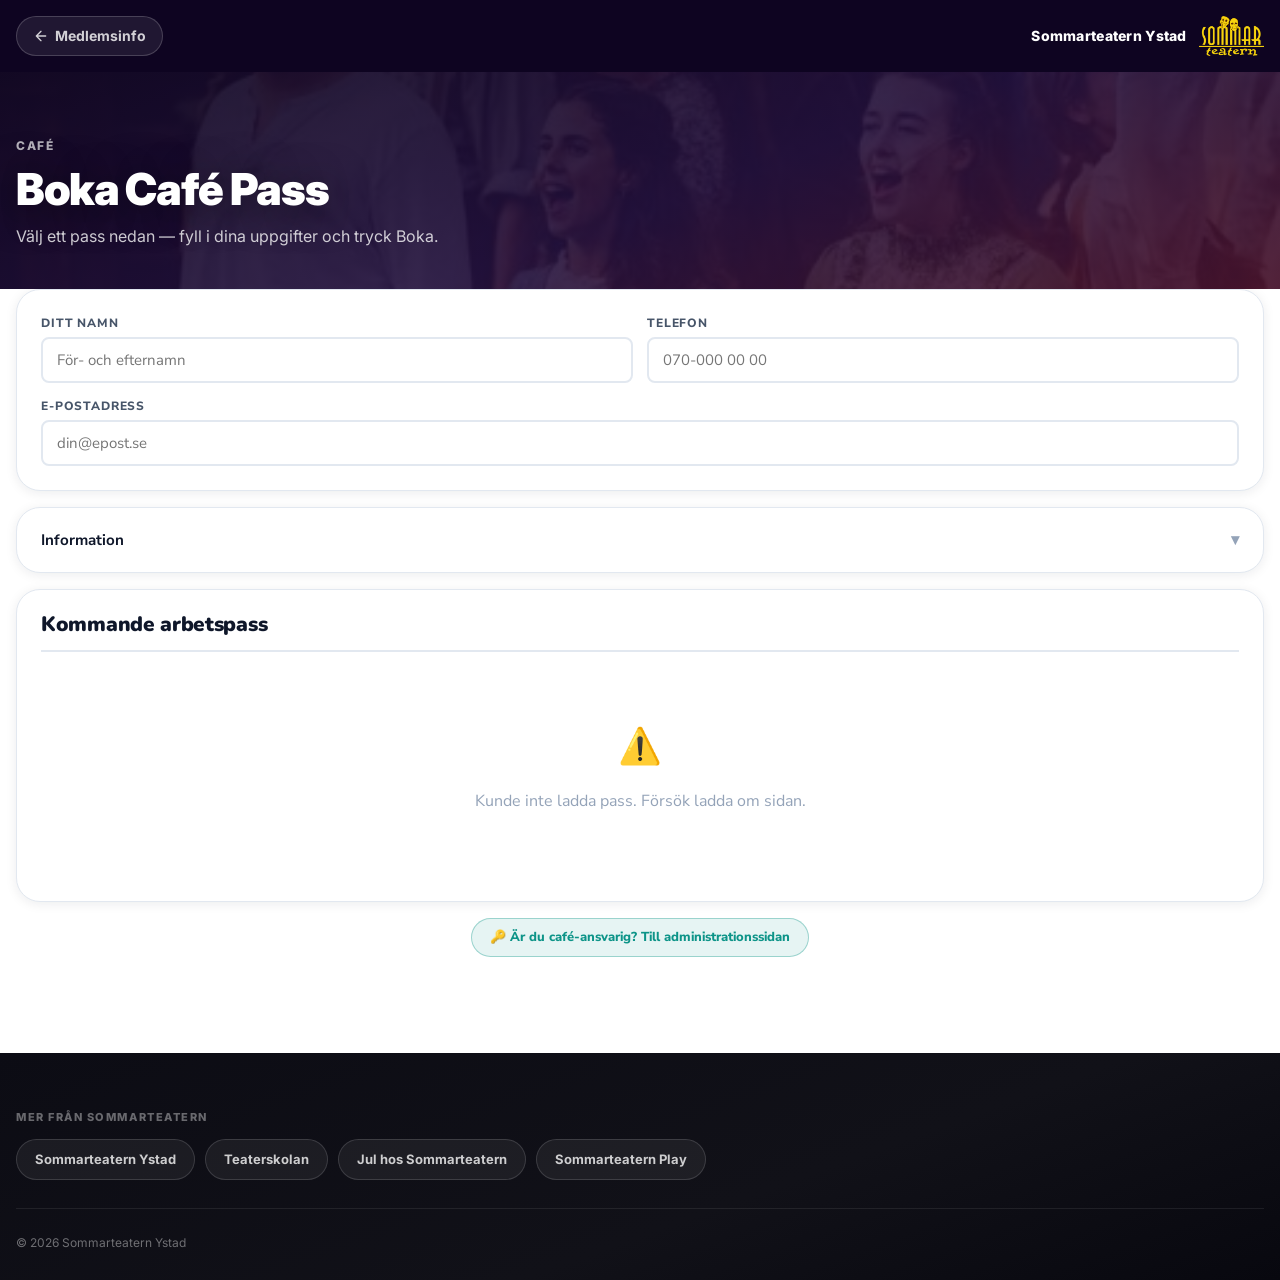
==== commit 6ad19292: "bildder mm" ====
--- a/cafe-pass.html
+++ b/cafe-pass.html
@@ -371,16 +371,11 @@
     </div>
   </div>
 
-  <section class="section" style="padding-bottom: 24px;">
+  <section class="page-hero" style="background-image:url('images/accent-cafe.jpg'); padding-bottom: 32px;">
     <div class="container">
-      <div class="page-header-row">
-        <div class="page-header-text">
-          <p class="section-kicker">Café</p>
-          <h1 class="page-title">Boka Café Pass</h1>
-          <p class="page-lead">Välj ett pass nedan — fyll i dina uppgifter och tryck Boka.</p>
-        </div>
-        <img src="images/accent-cafe.jpg" alt="" class="page-photo">
-      </div>
+      <p class="section-kicker">Café</p>
+      <h1 class="page-title">Boka Café Pass</h1>
+      <p class="page-lead">Välj ett pass nedan — fyll i dina uppgifter och tryck Boka.</p>
     </div>
   </section>
 
--- a/css/style.css
+++ b/css/style.css
@@ -191,31 +191,40 @@
 }
 
 /* ══════════════════════════════════════════════
-   SIDHUVUD MED STÄMNINGSBILD
-══════════════════════════════════════════════ */
-
-.page-header-row {
-  display: flex;
-  align-items: flex-end;
-  justify-content: space-between;
-  gap: 28px;
-  flex-wrap: wrap;
-}
-
-.page-header-text { flex: 1; min-width: 240px; }
-
-.page-photo {
-  width: 168px;
-  height: 168px;
-  border-radius: var(--radius-md);
-  object-fit: cover;
-  box-shadow: var(--shadow);
-  flex-shrink: 0;
+   SIDHUVUD MED STÄMNINGSBILD (helbredd, skugga + text ovanpå)
+══════════════════════════════════════════════ */
+
+.page-hero {
+  position: relative;
+  padding: 64px 0 40px;
+  background-size: cover;
+  background-position: center 30%;
+  overflow: hidden;
+}
+
+.page-hero::before {
+  content: '';
+  position: absolute;
+  inset: 0;
+  background: linear-gradient(160deg, rgba(14,4,33,0.92) 0%, rgba(28,9,56,0.86) 55%, rgba(94,15,30,0.88) 130%);
+}
+
+.page-hero .container { position: relative; z-index: 1; }
+
+.page-hero .section-kicker { color: rgba(255,255,255,0.68); }
+
+.page-hero .page-title {
+  color: #fff;
+  text-shadow: 0 4px 40px rgba(0,0,0,0.55);
+}
+
+.page-hero .page-lead {
+  color: rgba(255,255,255,0.78);
+  max-width: 560px;
 }
 
 @media (max-width: 719px) {
-  .page-header-row { flex-direction: column-reverse; align-items: stretch; gap: 18px; }
-  .page-photo { width: 100%; height: 160px; }
+  .page-hero { padding: 48px 0 32px; }
 }
 
 /* ══════════════════════════════════════════════
@@ -527,74 +536,6 @@
   background: #fff7e6;
   border: 1px solid #f0d999;
   color: #7a5c00;
-}
-
-/* ══════════════════════════════════════════════
-   SCHEMA EMBED
-══════════════════════════════════════════════ */
-
-.embed-wrap {
-  position: relative;
-  border-radius: var(--radius-lg);
-  overflow: hidden;
-  box-shadow: var(--shadow-dark);
-  border: 1px solid var(--line);
-  background: #f8fafc;
-}
-
-.embed-wrap iframe {
-  display: block;
-  width: 100%;
-  height: 82vh;
-  min-height: 640px;
-  border: none;
-  position: relative;
-  z-index: 1;
-}
-
-.embed-loading {
-  position: absolute;
-  inset: 0;
-  display: flex;
-  flex-direction: column;
-  align-items: center;
-  justify-content: center;
-  gap: 16px;
-  background: #f8fafc;
-  z-index: 2;
-  transition: opacity 0.25s ease;
-}
-
-.embed-loading-spinner {
-  width: 40px;
-  height: 40px;
-  border-radius: 50%;
-  border: 3px solid rgba(139, 26, 46, 0.15);
-  border-top-color: var(--crimson);
-  animation: embed-spin 0.8s linear infinite;
-}
-
-.embed-loading-text {
-  font-size: 13px;
-  font-weight: 700;
-  color: var(--muted-2);
-}
-
-@keyframes embed-spin {
-  to { transform: rotate(360deg); }
-}
-
-.embed-fallback {
-  padding: 60px 24px;
-  text-align: center;
-  color: var(--muted);
-}
-
-.embed-fallback h3 { margin: 0 0 10px; font-size: 20px; color: var(--text); }
-.embed-fallback p { margin: 0 0 20px; font-size: 14px; }
-
-@media (max-width: 719px) {
-  .embed-wrap iframe { height: 78vh; min-height: 520px; }
 }
 
 /* ══════════════════════════════════════════════
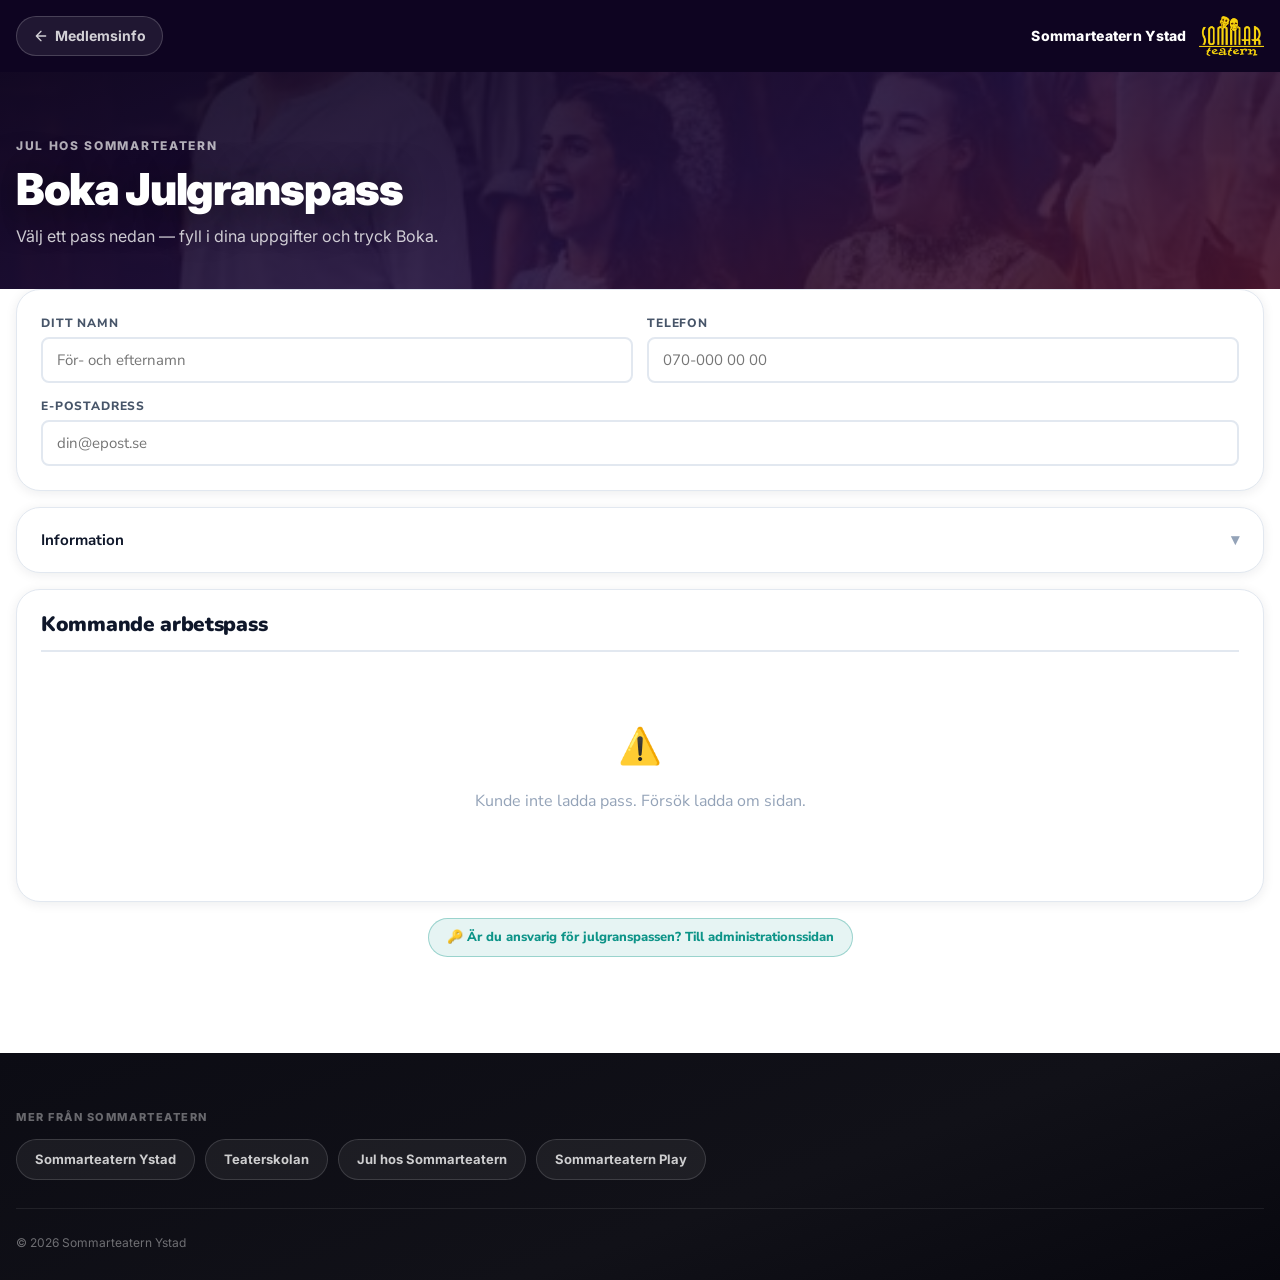
==== commit 1774f11e: "Jul" ====
--- a/cafe-pass.html
+++ b/cafe-pass.html
@@ -3,7 +3,7 @@
 <head>
   <meta charset="UTF-8">
   <meta name="viewport" content="width=device-width, initial-scale=1.0">
-  <title>Boka Café Pass — Medlemsinfo</title>
+  <title>Boka Julgranspass — Medlemsinfo</title>
   <meta name="robots" content="noindex, nofollow">
   <link rel="preconnect" href="https://fonts.googleapis.com">
   <link rel="preconnect" href="https://fonts.gstatic.com" crossorigin>
@@ -373,8 +373,8 @@
 
   <section class="page-hero" style="background-image:url('images/accent-cafe.jpg'); padding-bottom: 32px;">
     <div class="container">
-      <p class="section-kicker">Café</p>
-      <h1 class="page-title">Boka Café Pass</h1>
+      <p class="section-kicker">Jul hos Sommarteatern</p>
+      <h1 class="page-title">Boka Julgranspass</h1>
       <p class="page-lead">Välj ett pass nedan — fyll i dina uppgifter och tryck Boka.</p>
     </div>
   </section>
@@ -430,7 +430,7 @@
       <!-- ADMIN -->
       <div style="text-align:center; margin-top: 8px;">
         <a href="https://script.google.com/macros/s/AKfycbxEjW2IMjgA4ERmTwCeDG6n3Pn6tPs2bTy6FCx7XPf_52jaxcmawQoKGZJZENi3vkpUvQ/exec?page=admin" target="_blank" rel="noopener" style="display:inline-flex; align-items:center; gap:7px; padding:9px 18px; border-radius:999px; background:rgba(13,148,136,0.10); border:1.5px solid rgba(13,148,136,0.35); color:#0d9488; font-size:13px; font-weight:800; text-decoration:none;">
-          🔑 Är du café-ansvarig? Till administrationssidan
+          🔑 Är du ansvarig för julgranspassen? Till administrationssidan
         </a>
       </div>
 
--- a/css/style.css
+++ b/css/style.css
@@ -339,6 +339,9 @@
 
 .link-tile--wide { grid-column: span 3; min-height: 150px; }
 .link-tile--half { grid-column: span 3; }
+.link-tile--featured { grid-column: span 3; min-height: 260px; }
+.link-tile--featured .link-tile-title { font-size: clamp(28px, 4vw, 40px); }
+.link-tile--featured .link-tile-desc { font-size: 15px; }
 
 @media (min-width: 720px) {
   .link-tile--half { grid-column: span 1; }
@@ -362,8 +365,8 @@
 .link-tile--schema .link-tile-inner {
   background: linear-gradient(135deg, var(--blue) 0%, var(--blue-deep) 100%);
 }
-.link-tile--cafe .link-tile-inner {
-  background: linear-gradient(135deg, #5a4010 0%, #281800 100%);
+.link-tile--jul .link-tile-inner {
+  background: linear-gradient(135deg, #1a4a28 0%, #06150c 100%);
 }
 .link-tile--tickets .link-tile-inner {
   background: linear-gradient(135deg, #1c2a5c 0%, #0a0f28 100%);
@@ -417,6 +420,50 @@
 
 .link-tile.is-disabled { opacity: 0.6; cursor: default; }
 .link-tile.is-disabled:hover { transform: none; box-shadow: var(--shadow-dark); }
+
+/* ══════════════════════════════════════════════
+   ARKIV (små rutor för passerade produktioner/länkar)
+══════════════════════════════════════════════ */
+
+.archive-label {
+  margin: 44px 0 14px;
+  font-size: 12px;
+  font-weight: 800;
+  text-transform: uppercase;
+  letter-spacing: 0.14em;
+  color: #9c9c9c;
+}
+
+.archive-grid {
+  display: grid;
+  grid-template-columns: repeat(auto-fill, minmax(190px, 1fr));
+  gap: 10px;
+}
+
+.archive-tile {
+  display: flex;
+  align-items: center;
+  justify-content: space-between;
+  gap: 10px;
+  min-height: 58px;
+  padding: 14px 16px;
+  border-radius: var(--radius-md);
+  color: #fff;
+  font-size: 13px;
+  font-weight: 800;
+  letter-spacing: -0.01em;
+  box-shadow: var(--shadow);
+  transition: transform 0.18s ease, box-shadow 0.18s ease;
+}
+
+.archive-tile:hover { transform: translateY(-2px); box-shadow: 0 14px 32px rgba(0,0,0,0.20); }
+.archive-tile svg { flex-shrink: 0; opacity: 0.65; }
+
+.archive-tile--oliver { background: linear-gradient(135deg, var(--crimson) 0%, #3a0a16 100%); }
+.archive-tile--lilla { background: linear-gradient(135deg, var(--green) 0%, var(--green-deep) 100%); }
+.archive-tile--schema { background: linear-gradient(135deg, var(--blue) 0%, var(--blue-deep) 100%); }
+.archive-tile--tickets { background: linear-gradient(135deg, #1c2a5c 0%, #0a0f28 100%); }
+.archive-tile--reklam { background: linear-gradient(135deg, #4338CA 0%, #151046 100%); }
 
 /* ══════════════════════════════════════════════
    RESURS-KORT (dokumentlänkar på innehållssidor)
@@ -674,6 +721,10 @@
   /* Snabblänkar som kompakta rader istället för stora kort */
   .link-grid { gap: 8px; }
   .link-tile, .link-tile--wide, .link-tile--half { min-height: 0; }
+  .link-tile--featured { min-height: 0; }
+  .link-tile--featured .link-tile-title { font-size: 20px; }
+
+  .archive-grid { grid-template-columns: 1fr; }
 
   .link-tile-inner {
     flex-direction: row;
